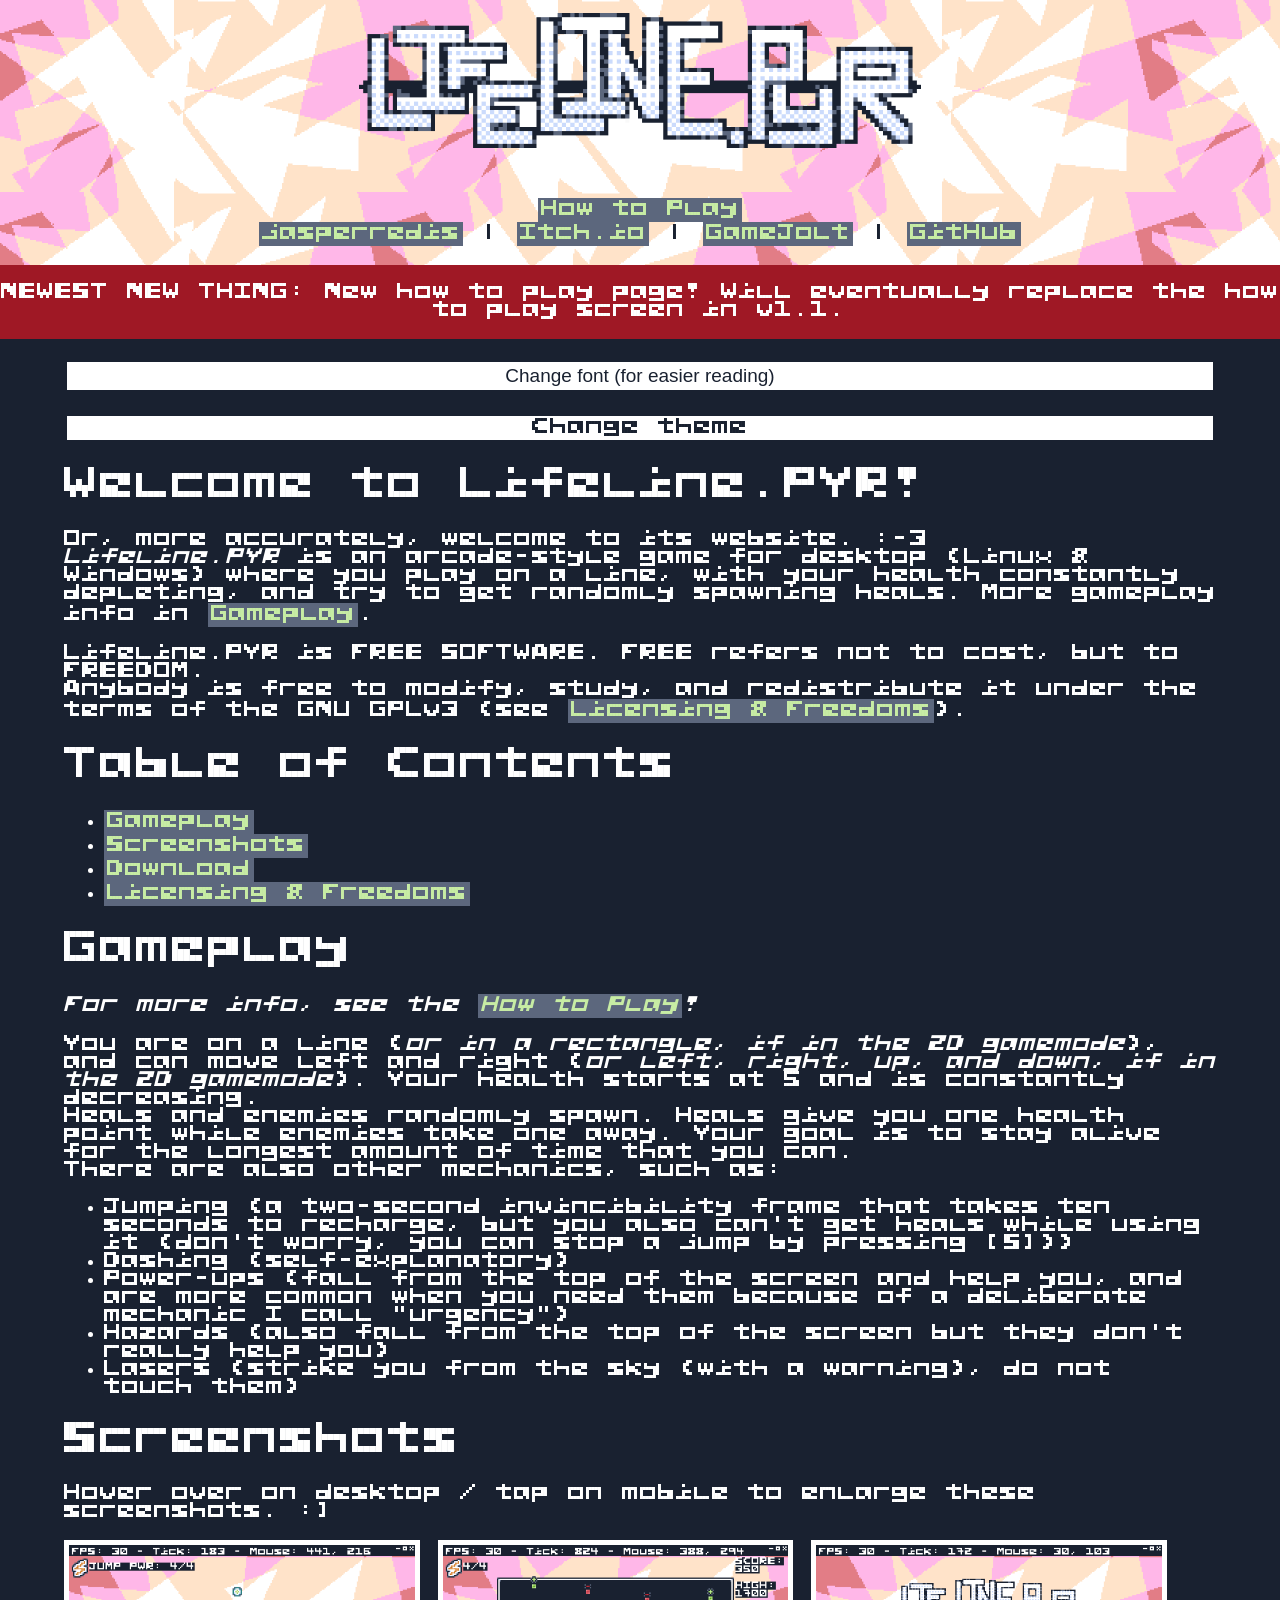
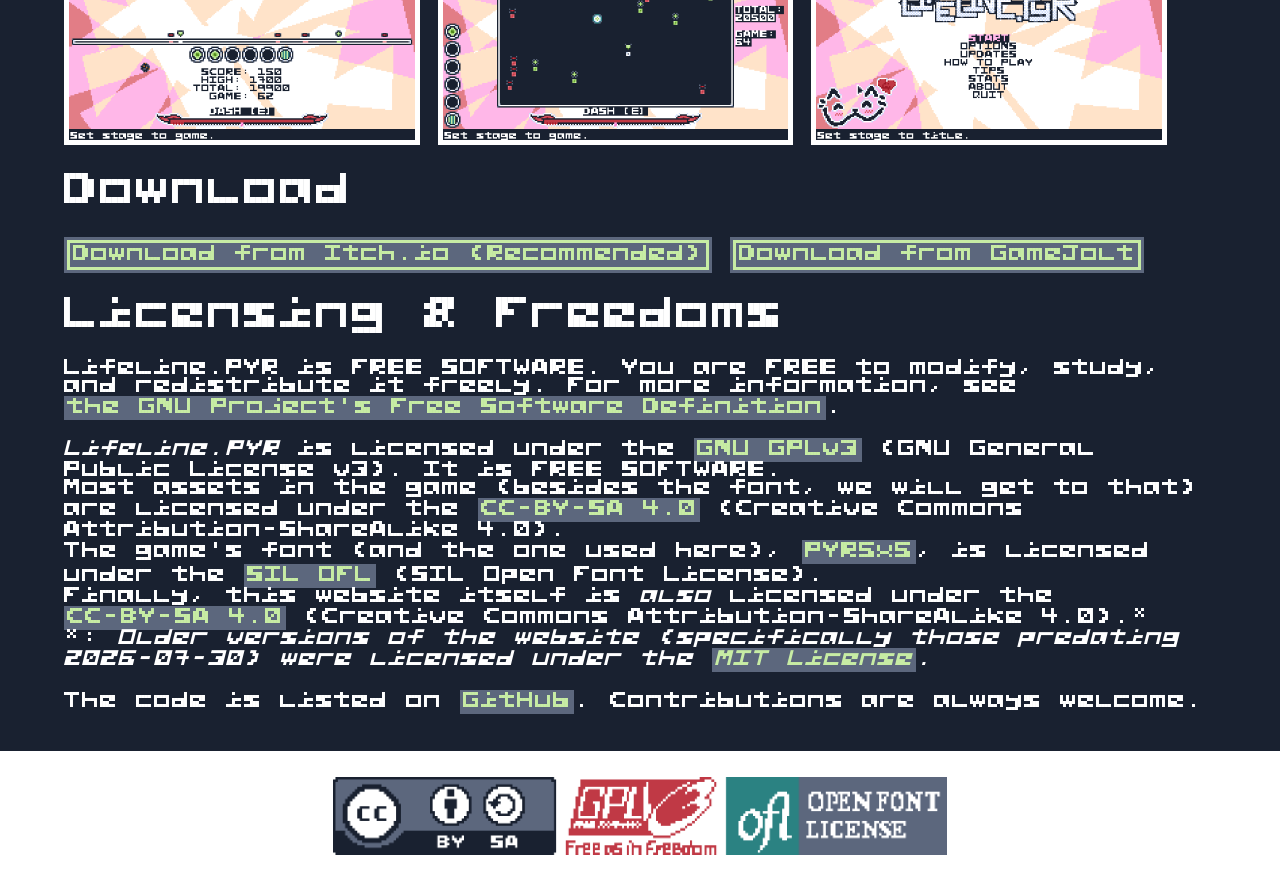
==== index.html @ 4464e3b1 "Slightly change wording" ====
<!DOCTYPE html>
<html lang="en">
  <head>
	<meta charset="UTF-8">
	<meta name="viewport" content="width=device-width, initial-scale=1.0">
	<title>Lifeline.PYR</title>
	<link rel="icon" type="image/x-icon" href="assets/favicon.png">
	<link rel="stylesheet" href="styles.css">
	<script src="look.js"></script>
  </head>
  <body>
	<header>
	  <img src="./assets/title.png" alt="Lifeline.PYR logo" id="title"><br>
	  <p>
		<a href="how-to-play.html">How to Play</a><br>
		<a href="https://jasperredis.net">jasperredis</a> | 
		<a href="https://jasperredis.itch.io/lifelinepyr">Itch.io</a> |
		<a href="https://gamejolt.com/games/lifelinepyr/1074695">GameJolt</a> |
		<a href="https://github.com/Jasperredis/Lifeline.PYR">GitHub</a>
	  </p>
	  <div id="new">
		<p><strong>NEWEST NEW THING:</strong>
		  New how to play page! Will eventually replace the how to play screen in v1.1.</p>
	  </div>
	</header>
	<main>
	  <button onclick="toggleFont()" class="look-btn" id="font-btn">Change font (for easier reading)</button>
	  <div class="dropdown">
		<button class="look-btn">Change theme</button>
		<div class="dropdown-content">
		  <p>
			These are all based on the in-game "HTP Themes" (how-to-play themes).<br>
			These are not built for readability; they are just novelty looks for fun :P<br>
			The default is "<b>White-on-Black (Dark)</b>".
		  </p>
		  <button onclick="setTheme('light')">Black-on-White (Light)</button>
		  <button onclick="setTheme('sand')">Sand</button>
		  <button onclick="setTheme('ocean')">Ocean</button>
		  <button onclick="setTheme('watermelon')">Watermelon</button>
		  <button onclick="setTheme('def')">White-on-Black (Dark)</button>
		  <button onclick="setTheme('demo')">Demo</button>
		  <button onclick="setTheme('original')">Original</button>
		</div>
	  </div>

	  <h1 id="welcome">Welcome to Lifeline.PYR!</h1>
	  <p>
		Or, more accurately, welcome to its website. :-3<br>
		<i>Lifeline.PYR</i> is an arcade-style game for desktop (Linux & Windows)
		where you play on a line, with your health constantly depleting,
		and try to get randomly spawning heals.
		More gameplay info in <a href="#gameplay">Gameplay</a>.<br><br>
		Lifeline.PYR is FREE SOFTWARE. FREE refers not to cost, but to FREEDOM.<br>
		Anybody is free to modify, study, and redistribute it under the terms of the GNU GPLv3
		(see <a href="#free">Licensing & Freedoms</a>).
	  </p>
	  
	  <h1 id="toc">Table of Contents</h1>
	  <ul>
		<li><a href="#gameplay">Gameplay</a></li>
		<li><a href="#screenshots">Screenshots</a></li>
		<li><a href="#download">Download</a></li>
		<li><a href="#free">Licensing & Freedoms</a></li>
	  </ul>
	  
	  <h1 id="gameplay">Gameplay</h1>
	  <p>
		<i>For more info, see the <a href="how-to-play.html">How to Play</a>!</i><br><br>
		You are on a line (<i>or in a rectangle, if in the 2D gamemode</i>),
		and can move left and right (<i>or left, right, up, and down, if in the 2D gamemode</i>).
		Your health starts at 5 and is constantly decreasing.<br>
		Heals and enemies randomly spawn. Heals give you one health point while enemies take one away.
		Your goal is to stay alive for the longest amount of time that you can.<br>
		There are also other mechanics, such as:
	  </p>
	  <ul>
		<li>
		  Jumping (a two-second invincibility frame that takes ten seconds to recharge,
		  but you also can't get heals while using it (don't worry, you can stop a jump by pressing [S]))
		</li>
		<li>
		  Dashing (self-explanatory)
		</li>
		<li>
		  Power-ups (fall from the top of the screen and help you, and
		  are more common when you need them because of a deliberate mechanic I call "urgency")
		</li>
		<li>
		  Hazards (also fall from the top of the screen but they don't really help you)
		</li>
		<li>
		  Lasers (strike you from the sky (with a warning), do not touch them)
		</li>
	  </ul>
	  
	  <h1 id="screenshots">Screenshots</h1>
	  <p>Hover over on desktop / tap on mobile to enlarge these screenshots. :]</p>
	  <img class="screenshot" src="./assets/screenshot1.png">
	  <img class="screenshot" src="./assets/screenshot2.png">
	  <img class="screenshot" src="./assets/screenshot3.png">
	  
	  <h1 id="download">Download</h1>
	  <a id="itch-io-btn" class="button-a" href="https://jasperredis.itch.io/lifelinepyr">
		<button>Download from Itch.io (Recommended)</button>
	  </a>
	  <a id="gamejolt-btn" class="button-a" href="https://gamejolt.com/games/lifelinepyr/1074695">
		<button>Download from GameJolt</button>
	  </a>

	  <h1 id="free">Licensing & Freedoms</h1>
	  <p>
		Lifeline.PYR is FREE SOFTWARE. You are FREE to modify, study, and redistribute it freely.
		For more information, see
		<a href="https://www.gnu.org/philosophy/free-sw.html">the GNU Project's Free Software Definition</a>.<br><br>
		<i>Lifeline.PYR</i> is licensed under the
		<a href="https://www.gnu.org/licenses/gpl-3.0.html">GNU GPLv3</a>
		(GNU General Public License v3). It is FREE SOFTWARE.<br>
		Most assets in the game (besides the font, we will get to that) are licensed under the
		<a href="https://creativecommons.org/licenses/by-sa/4.0/legalcode.en">CC-BY-SA 4.0</a>
		(Creative Commons Attribution-ShareAlike 4.0).<br>
		The game's font (and the one used here),
		<a href="https://github.com/Jasperredis/PYR5x5">PYR5x5</a>, is licensed under the
		<a href="https://openfontlicense.org/open-font-license-official-text/">SIL OFL</a>
		(SIL Open Font License).<br>
		Finally, this website itself is <i>also</i> licensed under the
		<a href="https://creativecommons.org/licenses/by-sa/4.0/legalcode.en">CC-BY-SA 4.0</a>
		(Creative Commons Attribution-ShareAlike 4.0).*<br>
		*: <i>Older versions of the website (specifically those predating 2026-07-30) were licensed
		under the <a href="https://opensource.org/license/MIT">MIT License</a>.</i><br><br>
		The code is listed on <a href="https://github.com/Jasperredis/Lifeline.PYR">GitHub</a>.
		Contributions are always welcome.<br><br>
	  </p>
	</main>
	<footer>
	  <img id="license-logos" src="./assets/licenses.png" alt="Pixelated versions of license logos">
	</footer>
  </body>
</html>
---- styles.css ----
@font-face {
    font-family: 'PYR5x5';
    src: url('./assets/PYR5x5Regular.ttf') format('truetype');
}

:root {
	font-family: PYR5x5;
	--font-btn-font: sans-serif;
	--dark: #192130;
	--header-text: #192130;
	--grey: #5c677d;
	--light: #ffffff;
	--red-1: #9f1825;
	--red-2: #d95763;
	--green-1: #487d15;
	--green-2: #c7eca4;
	--bg-img: url("./assets/background.png");
}
:root.easy-font { font-family: sans-serif; --font-btn-font: PYR5x5; }
:root.light {
	--dark: #ffffff; --light: #192130;
	--red-2: #9f1825; --red-1: #d95763;
}
:root.sand {
	--dark: #dd9551; --light: #ffe3c9;
	--red-2: #9f1825; --red-1: #d95763;
	--bg-img: url("./assets/background-sand.png");
}
:root.ocean {
	--dark: #2a8282; --light: #ffe3c9;
	--red-2: #9f1825; --red-1: #d95763;
	--bg-img: url("./assets/background-thunder.png");
}
:root.watermelon {
	--dark: #e27d86; --light: #c7eca4;
	--red-2: #9f1825; --red-1: #d95763;
	--bg-img: url("./assets/background-alt.png");
}
:root.demo {
	--dark: #9f1825; --light: #ffffff;
	--bg-img: url("./assets/background-red.png");
}
:root.original {
	--dark: #ca7728; --light: #192130;
	--red-2: #9f1825; --red-1: #d95763;
	--bg-img: url("./assets/background-jrises.png");
}

body {
	background-color: var(--dark);
	color: var(--light);
	font-size: 19px;
	margin: 0;
}

/* Header */
header {
	display: flex;
	flex-direction: column;
	background-image: var(--bg-img);
	background-size: 30%;
	justify-content: center;
	align-items: center;
	color: var(--header-text);
	text-align: center;
}
h2 { margin: 2px; }
#title { height: 15vh; padding: 1%; }
#new {
	background-color: var(--red-1);
	color: var(--light);
	text-align: center;
	width: 100%;
}

/* Links / Buttons */
a, button {
	display: inline-block;
	padding: 3px;
	background-color: var(--grey);
	text-decoration: none;
	color: var(--green-2);
}
a:hover, button:hover {
	color: var(--red-2);
	background-color: var(--light);
}
button {
	border-radius: 0px;
	border: 3px solid;
	font-family: inherit;
	font-size: inherit;
}
#itch-io-button { background-color: var(--green-1); }
#gamejolt-button { background-color: var(--dark); }

/* Footer */
#license-logos { width: 50%; }
footer {
	display: flex;
	background-color: var(--light);
	color: var(--dark);
	justify-content: center;
	padding: 2%;
}

/* Dropdown */
.dropdown-content {
	display: none;
	position: absolute;
	padding: 5px;
	background-color: var(--light);
	color: var(--dark);
	box-shadow: 0px 8px 16px 0px rgba(0,0,0,0.2);
}
.dropdown-content p { margin: 0; }
.dropdown:hover .dropdown-content { display: block; }

/* Other */
main { padding: 0 5% 0 5%; }
.screenshot {
	width: 30%;
	border: 5px solid var(--light);
	transition: 0.2s ease-out;
}
.screenshot:hover { transform: scale(1.1); box-shadow: 0px 0px 10px #000000; }
main img { width: 90%; }
#laser { width: 5%; }
pyr { font-family: PYR5x5; }
th { text-align: left; }

/* Look button */
.look-btn {
	background-color: var(--light);
	color: var(--dark);
	width: 100%;
}
.look-btn:hover { background-color: var(--dark); color: var(--light); }
#font-btn { margin: 20px 0 20px 0; font-family: var(--font-btn-font); }

/* Mobile */
@media screen and (max-width: 768px) {
    body {
		font-size: 14px;
	}
	header {
		padding: 0 5% 0 5%;
	}
	#title {
		height: 12vh;
	}
	.screenshot {
		width: 100%;
	}
	.button-a, button {
		width: 100%;
	}
}
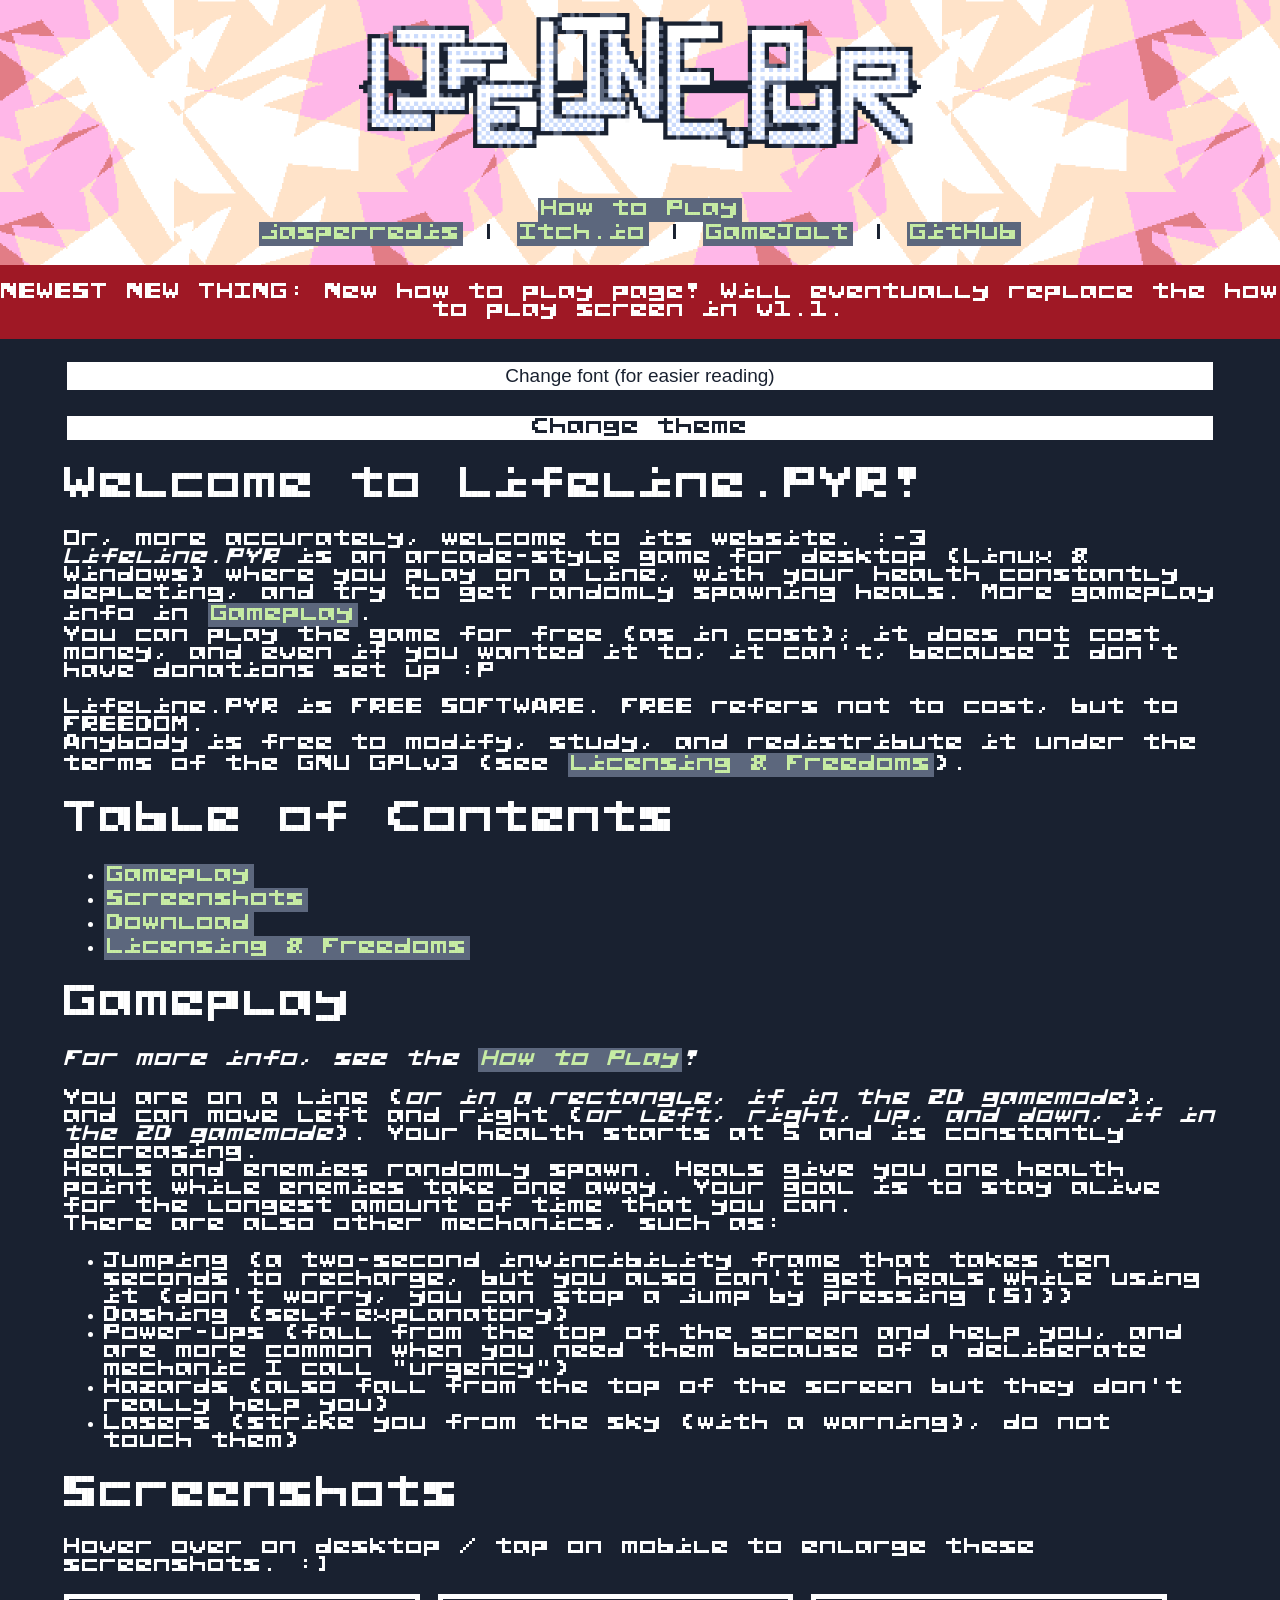
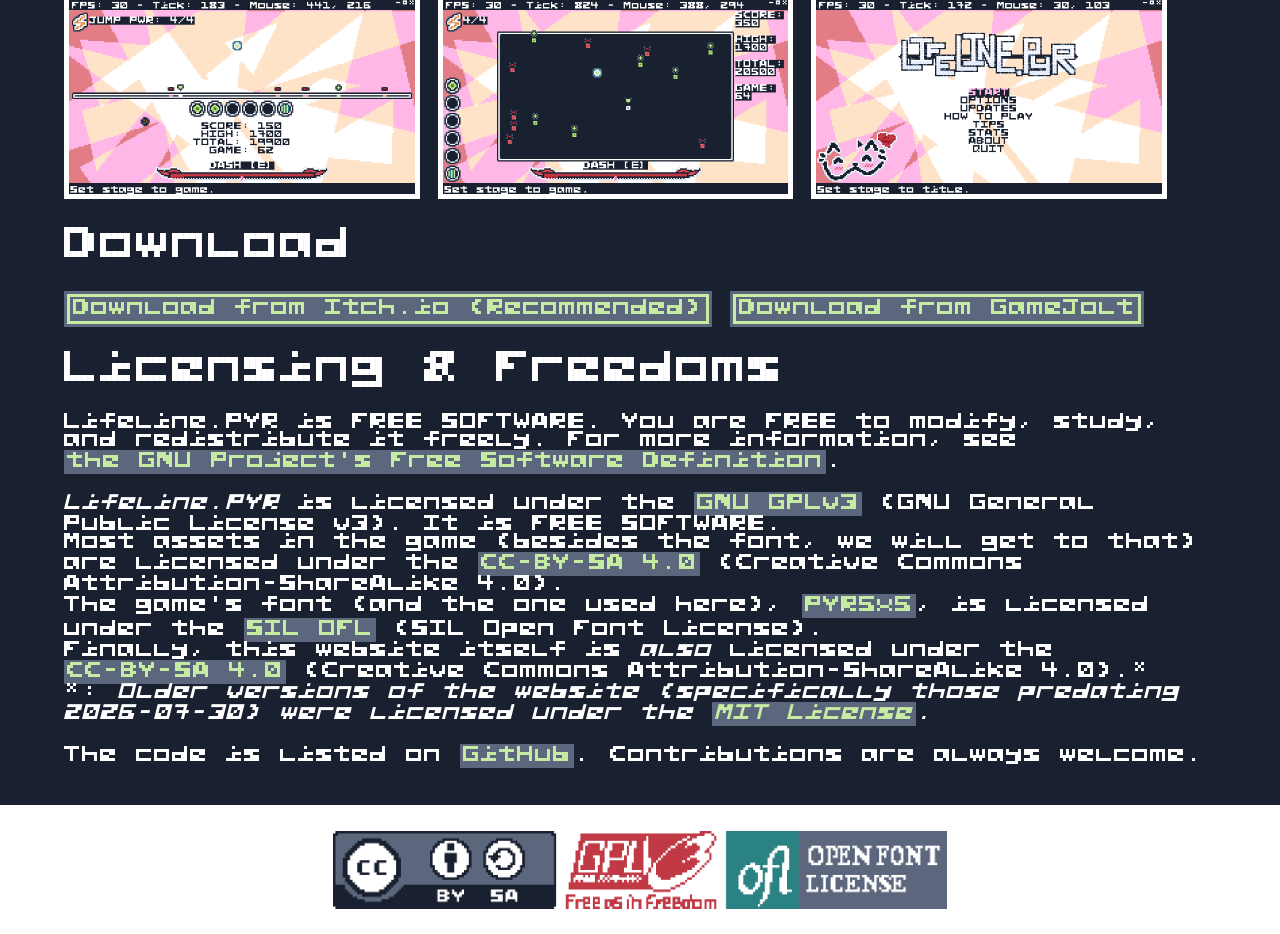
==== commit 61465fa8: "Add note about that this game is free, which is nice :)" ====
--- a/index.html
+++ b/index.html
@@ -49,7 +49,9 @@
 		<i>Lifeline.PYR</i> is an arcade-style game for desktop (Linux & Windows)
 		where you play on a line, with your health constantly depleting,
 		and try to get randomly spawning heals.
-		More gameplay info in <a href="#gameplay">Gameplay</a>.<br><br>
+		More gameplay info in <a href="#gameplay">Gameplay</a>.<br>
+		You can play the game for free (as in cost); it does not cost money, and even if you wanted it to,
+		it can't, because I don't have donations set up :P<br><br>
 		Lifeline.PYR is FREE SOFTWARE. FREE refers not to cost, but to FREEDOM.<br>
 		Anybody is free to modify, study, and redistribute it under the terms of the GNU GPLv3
 		(see <a href="#free">Licensing & Freedoms</a>).
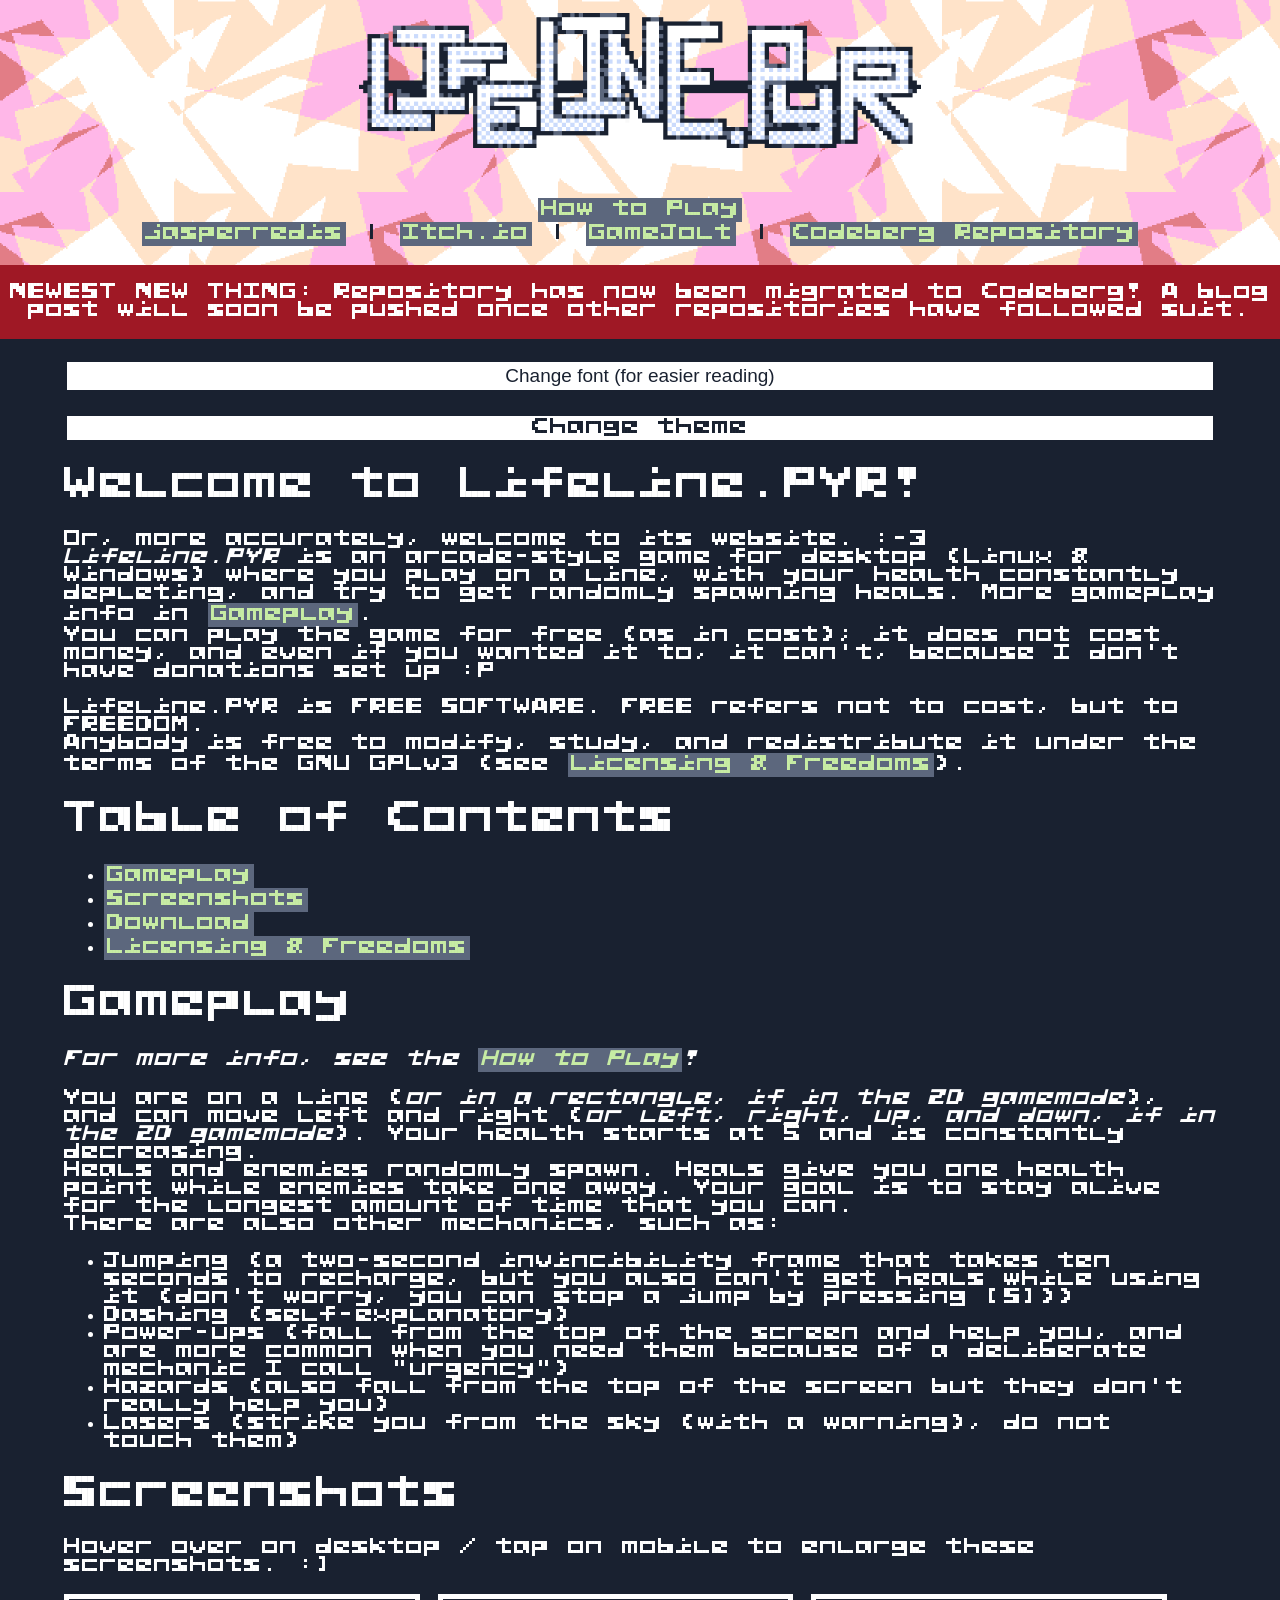
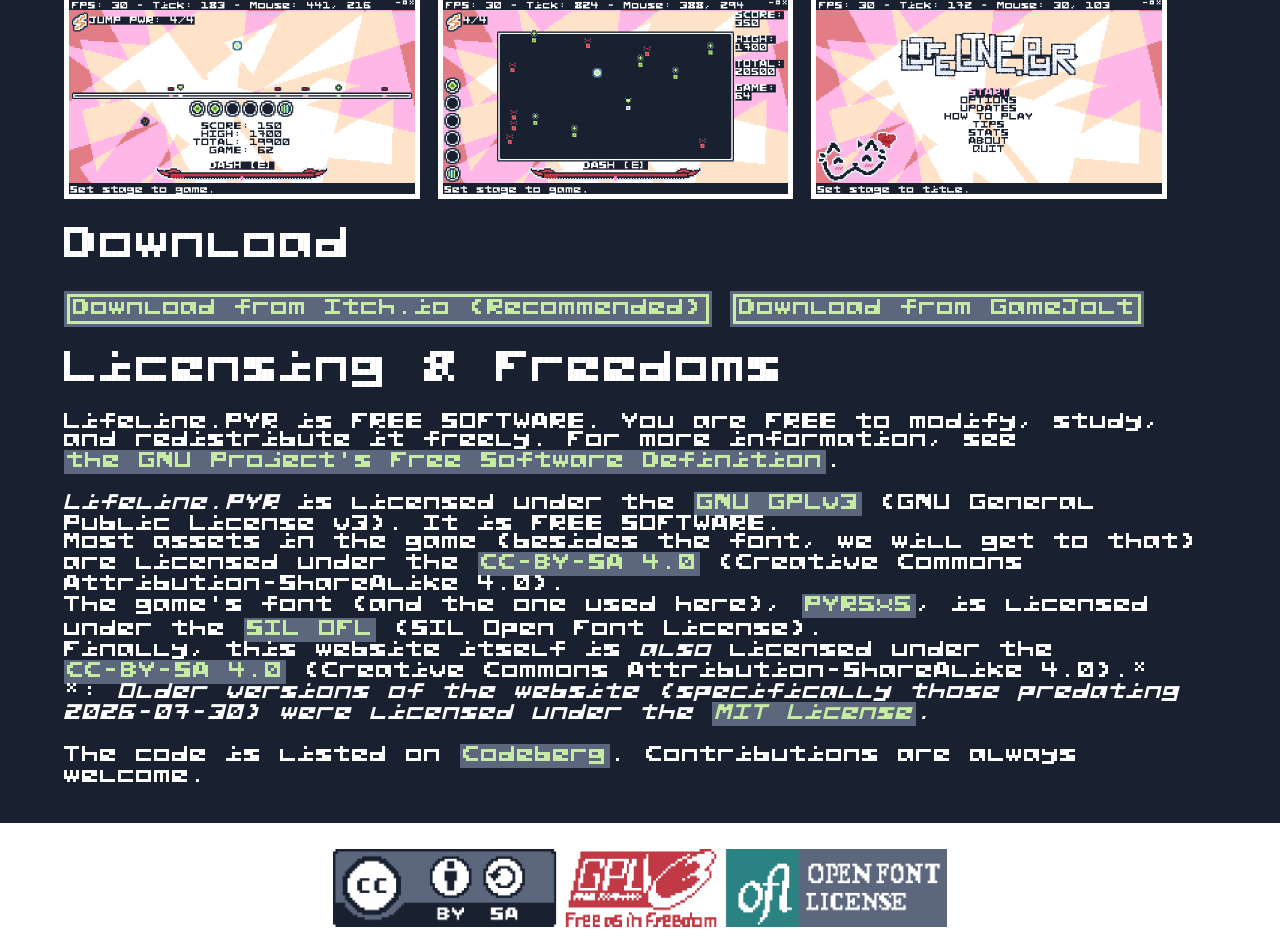
==== commit c9a5ae2e: "Update on repository migration" ====
--- a/index.html
+++ b/index.html
@@ -16,11 +16,12 @@
 		<a href="https://jasperredis.net">jasperredis</a> | 
 		<a href="https://jasperredis.itch.io/lifelinepyr">Itch.io</a> |
 		<a href="https://gamejolt.com/games/lifelinepyr/1074695">GameJolt</a> |
-		<a href="https://github.com/Jasperredis/Lifeline.PYR">GitHub</a>
+		<a href="https://codeberg.org/jasperredis/Lifeline.PYR">Codeberg Repository</a>
 	  </p>
 	  <div id="new">
 		<p><strong>NEWEST NEW THING:</strong>
-		  New how to play page! Will eventually replace the how to play screen in v1.1.</p>
+		  Repository has now been migrated to Codeberg! A blog post will soon be pushed once other
+		  repositories have followed suit.</p>
 	  </div>
 	</header>
 	<main>
@@ -129,7 +130,7 @@
 		(Creative Commons Attribution-ShareAlike 4.0).*<br>
 		*: <i>Older versions of the website (specifically those predating 2026-07-30) were licensed
 		under the <a href="https://opensource.org/license/MIT">MIT License</a>.</i><br><br>
-		The code is listed on <a href="https://github.com/Jasperredis/Lifeline.PYR">GitHub</a>.
+		The code is listed on <a href="https://codeberg.org/jasperredis/Lifeline.PYR">Codeberg</a>.
 		Contributions are always welcome.<br><br>
 	  </p>
 	</main>
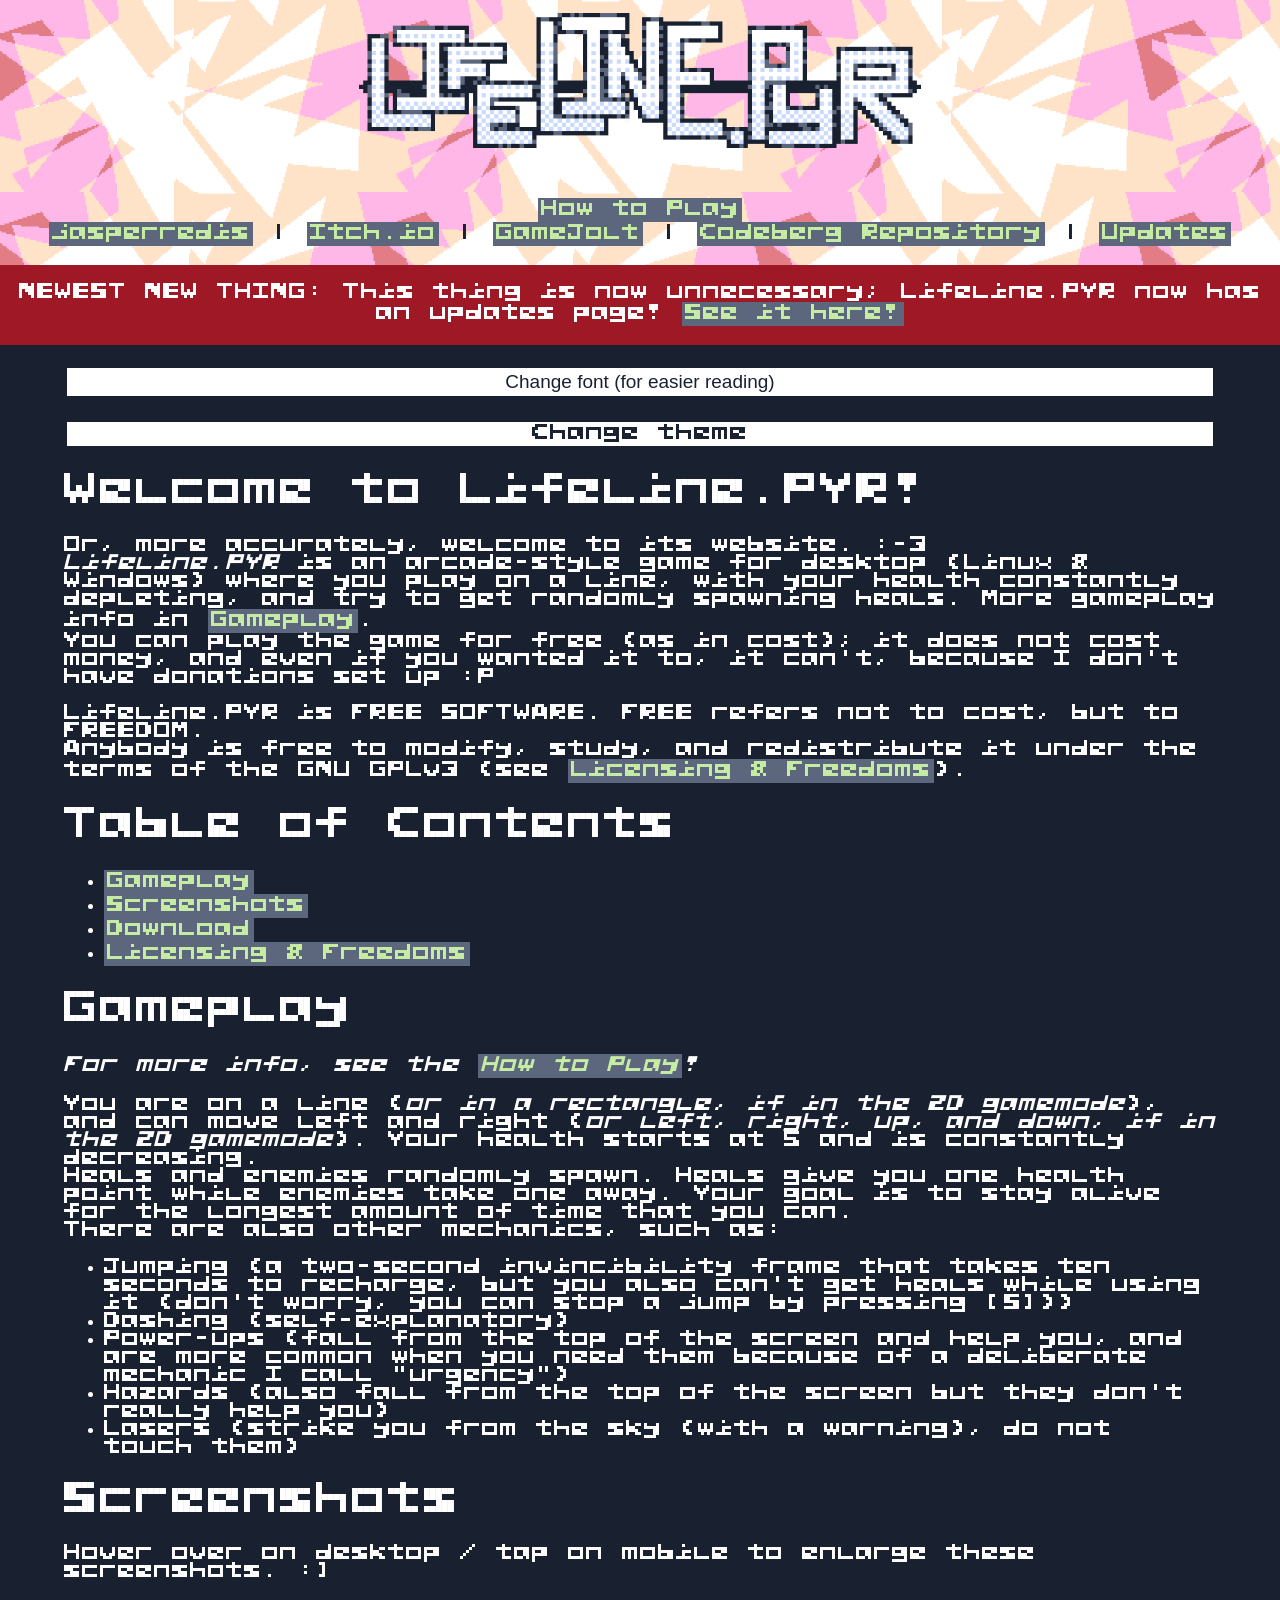
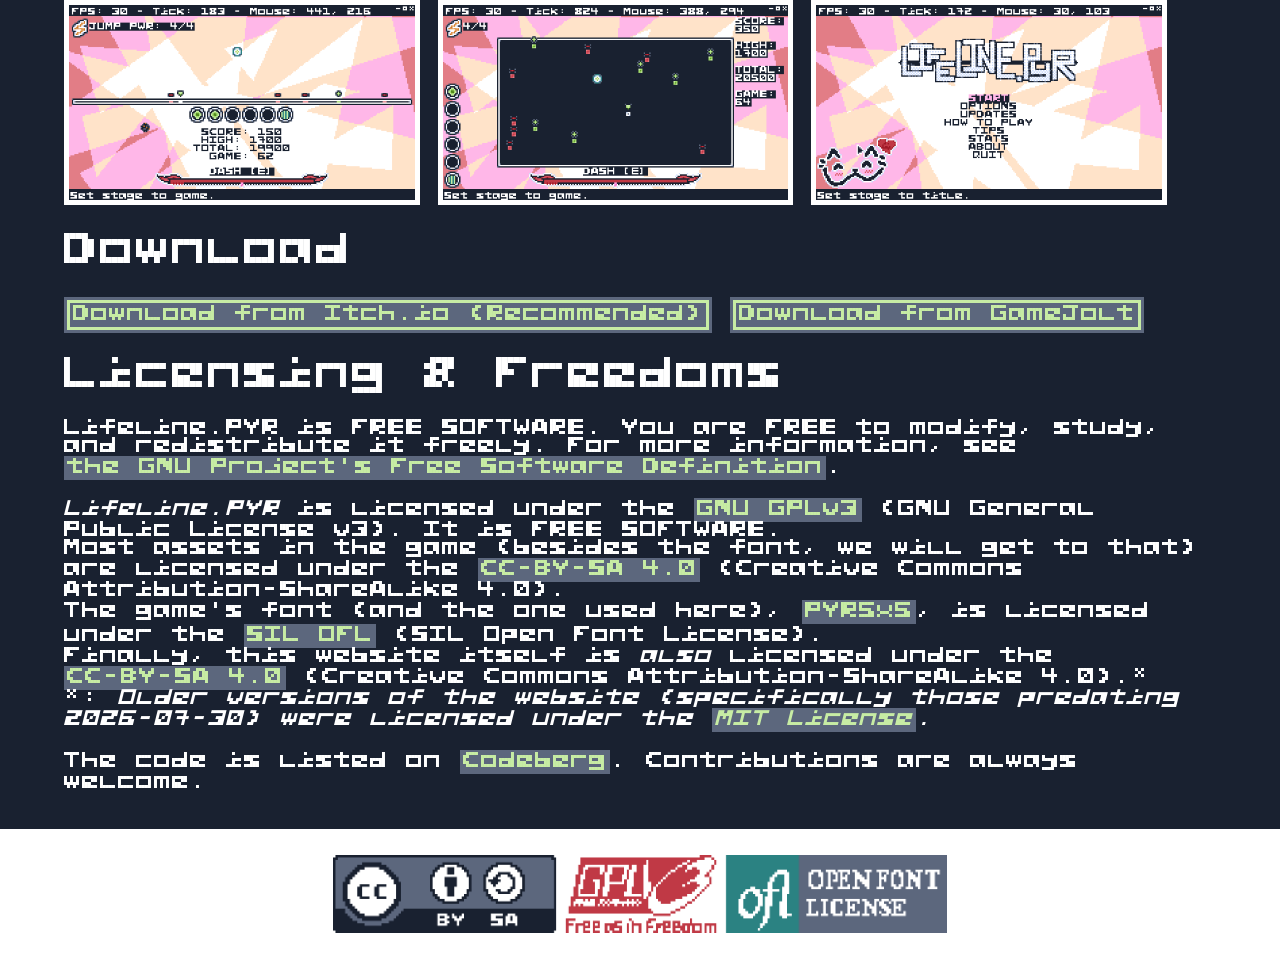
==== commit c53f97ba: "Note about moved updates, update updates.yaml" ====
--- a/index.html
+++ b/index.html
@@ -16,12 +16,13 @@
 		<a href="https://jasperredis.net">jasperredis</a> | 
 		<a href="https://jasperredis.itch.io/lifelinepyr">Itch.io</a> |
 		<a href="https://gamejolt.com/games/lifelinepyr/1074695">GameJolt</a> |
-		<a href="https://codeberg.org/jasperredis/Lifeline.PYR">Codeberg Repository</a>
+		<a href="https://codeberg.org/jasperredis/Lifeline.PYR">Codeberg Repository</a> |
+		<a href="https://jasperredis.net/updates.html#lifelinepyr">Updates</a>
 	  </p>
 	  <div id="new">
 		<p><strong>NEWEST NEW THING:</strong>
-		  Repository has now been migrated to Codeberg! A blog post will soon be pushed once other
-		  repositories have followed suit.</p>
+		  This thing is now unnecessary; Lifeline.PYR now has an updates page!
+		  <a href="https://jasperredis.net/updates.html#lifelinepyr">See it here!</a></p>
 	  </div>
 	</header>
 	<main>
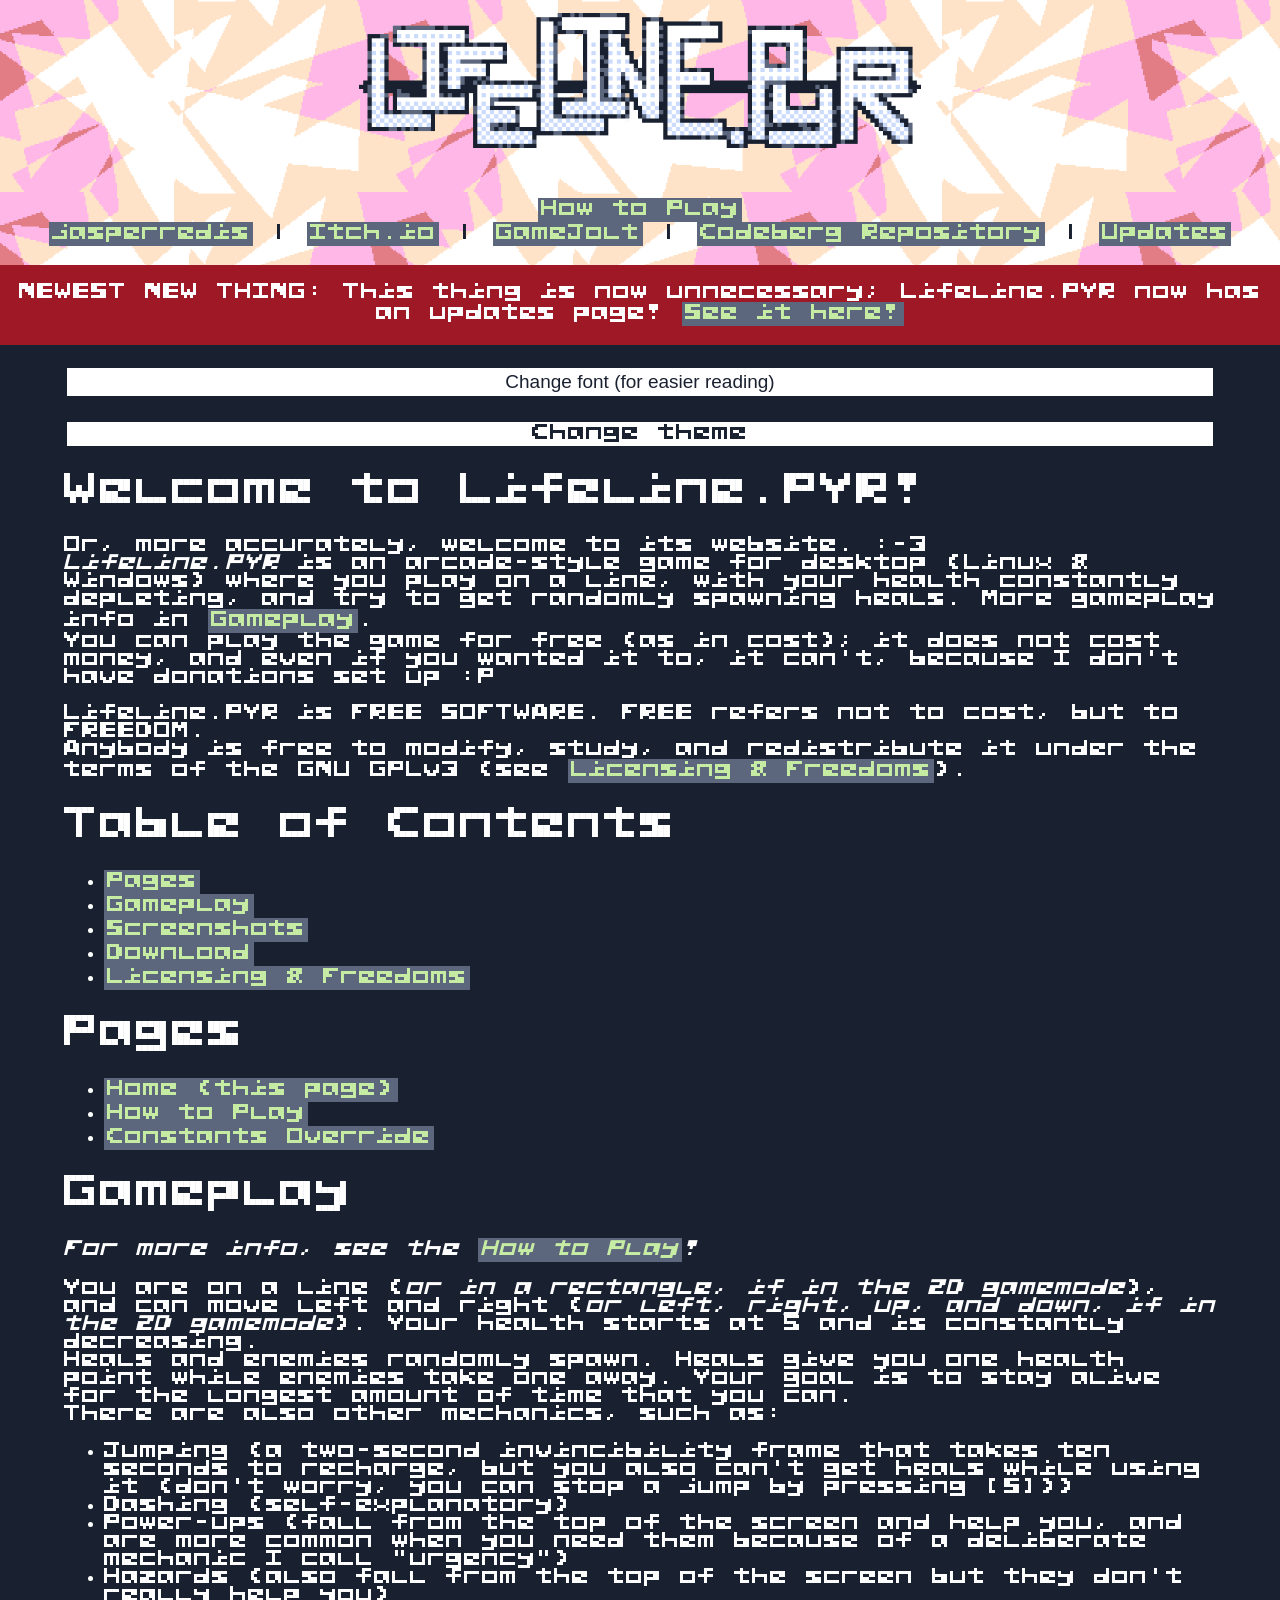
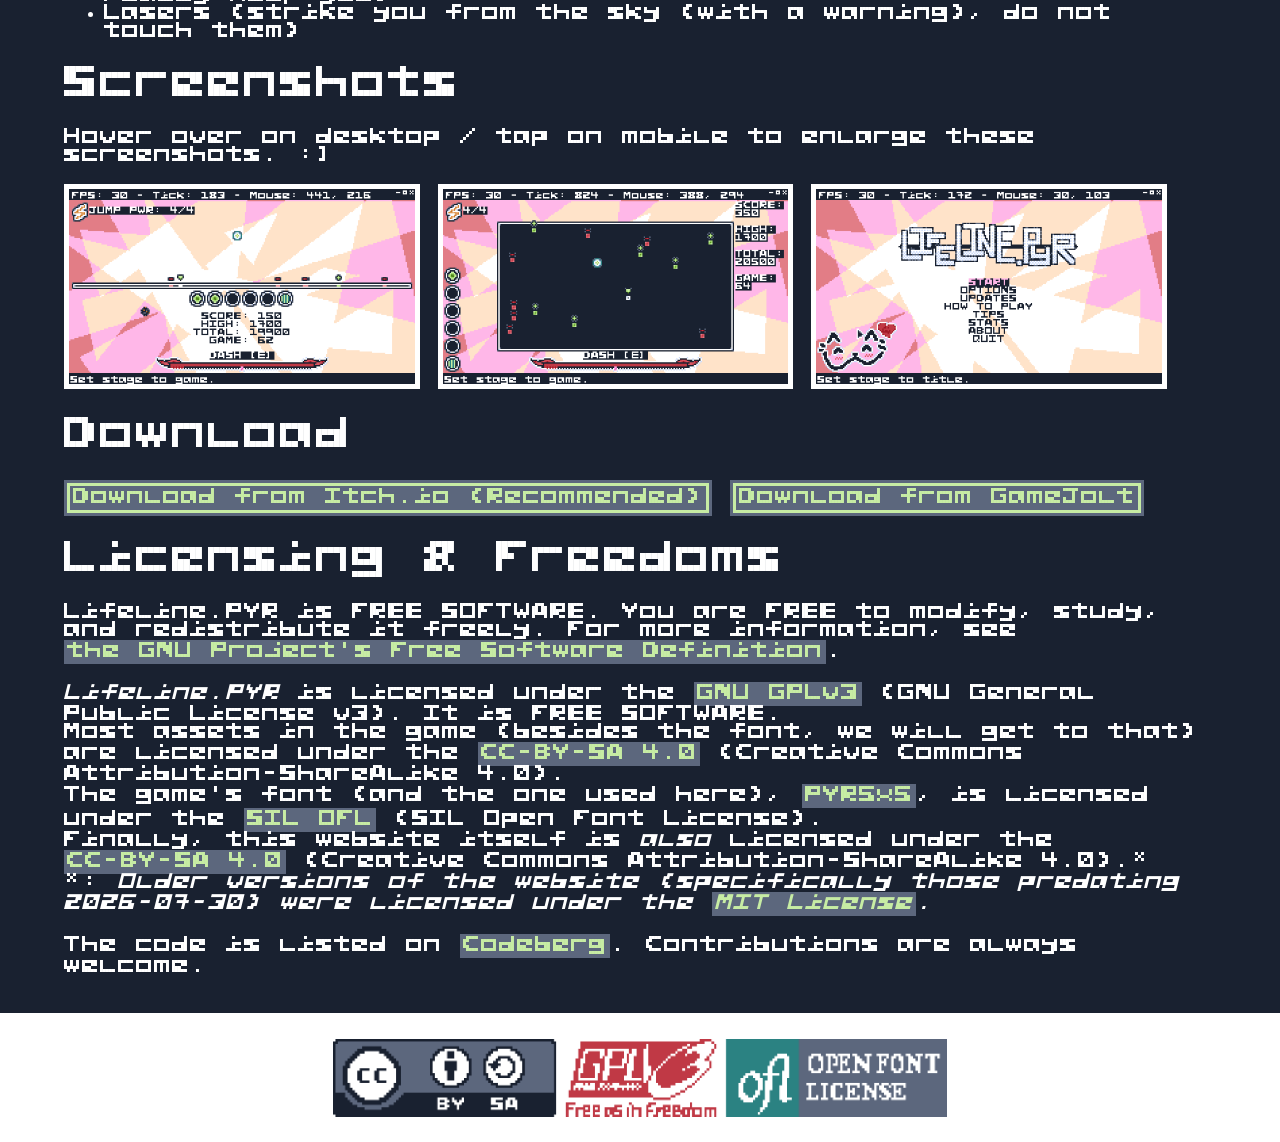
==== commit da3fdd48: "Document constants override and add home link to how to play header" ====
--- a/index.html
+++ b/index.html
@@ -8,6 +8,7 @@
 	<link rel="stylesheet" href="styles.css">
 	<script src="look.js"></script>
   </head>
+  
   <body>
 	<header>
 	  <img src="./assets/title.png" alt="Lifeline.PYR logo" id="title"><br>
@@ -25,6 +26,7 @@
 		  <a href="https://jasperredis.net/updates.html#lifelinepyr">See it here!</a></p>
 	  </div>
 	</header>
+
 	<main>
 	  <button onclick="toggleFont()" class="look-btn" id="font-btn">Change font (for easier reading)</button>
 	  <div class="dropdown">
@@ -61,10 +63,18 @@
 	  
 	  <h1 id="toc">Table of Contents</h1>
 	  <ul>
+		<li><a href="#pages">Pages</a></li>
 		<li><a href="#gameplay">Gameplay</a></li>
 		<li><a href="#screenshots">Screenshots</a></li>
 		<li><a href="#download">Download</a></li>
 		<li><a href="#free">Licensing & Freedoms</a></li>
+	  </ul>
+
+	  <h1 id="pages">Pages</h1>
+	  <ul>
+		<li><a href="index.html">Home (this page)</a></li>
+		<li><a href="how-to-play.html">How to Play</a></li>
+		<li><a href="constants-override.html">Constants Override</a></li>
 	  </ul>
 	  
 	  <h1 id="gameplay">Gameplay</h1>
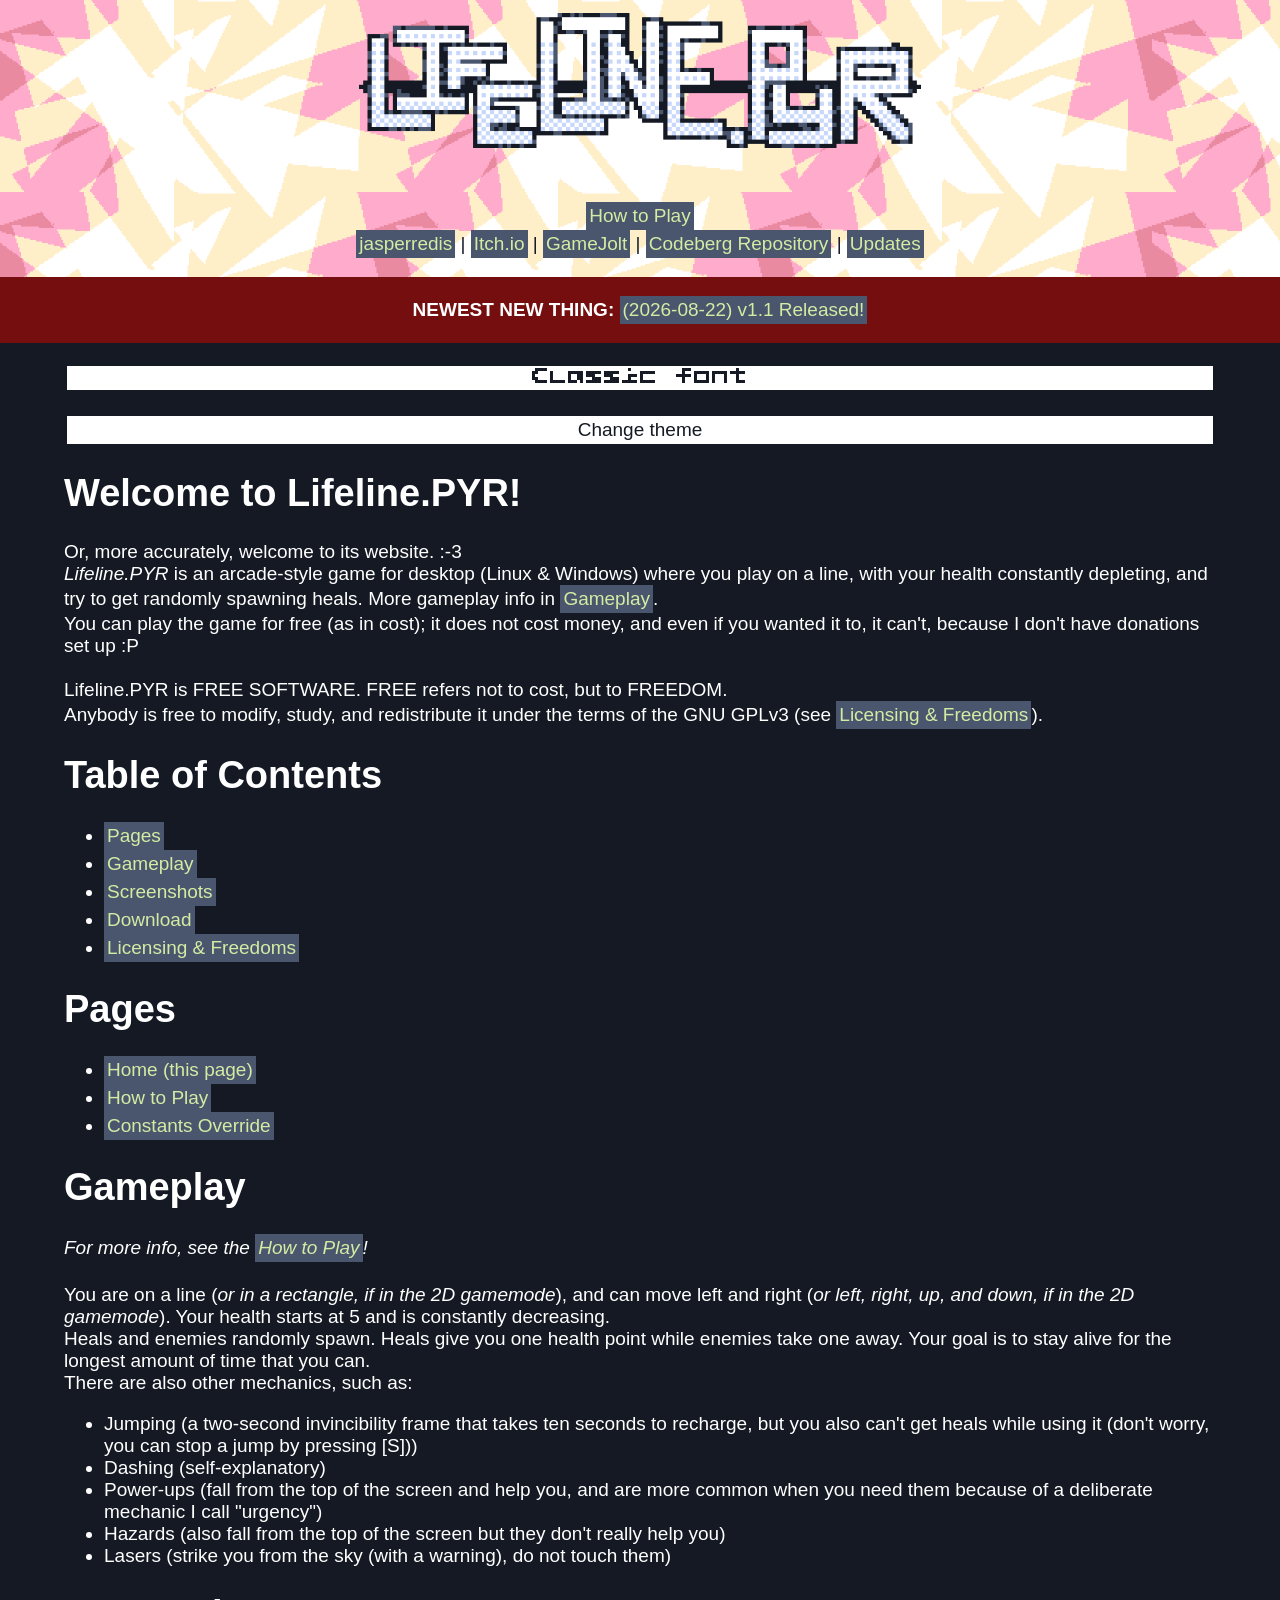
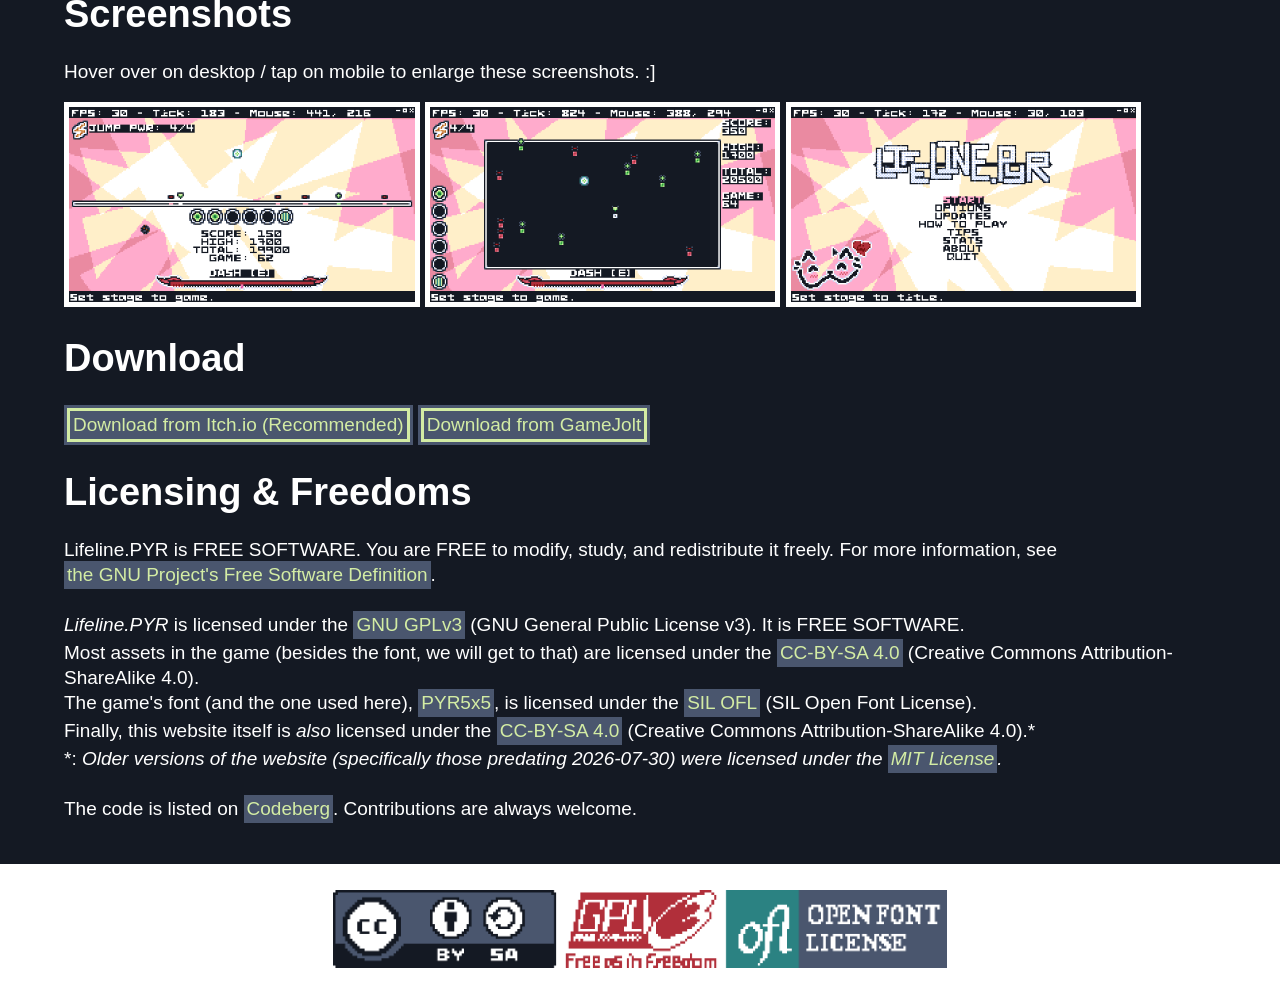
==== commit 52b69319: "Update website for v1.1" ====
--- a/index.html
+++ b/index.html
@@ -22,13 +22,14 @@
 	  </p>
 	  <div id="new">
 		<p><strong>NEWEST NEW THING:</strong>
-		  This thing is now unnecessary; Lifeline.PYR now has an updates page!
-		  <a href="https://jasperredis.net/updates.html#lifelinepyr">See it here!</a></p>
+		  <a href="https://jasperredis.net/updates.html/lifelinepyr-2026-08-22.html">
+			(2026-08-22) v1.1 Released!
+		</a></p>
 	  </div>
 	</header>
 
 	<main>
-	  <button onclick="toggleFont()" class="look-btn" id="font-btn">Change font (for easier reading)</button>
+	  <button onclick="toggleFont()" class="look-btn" id="font-btn">Classic font</button>
 	  <div class="dropdown">
 		<button class="look-btn">Change theme</button>
 		<div class="dropdown-content">
--- a/styles.css
+++ b/styles.css
@@ -4,45 +4,45 @@
 }
 
 :root {
-	font-family: PYR5x5;
-	--font-btn-font: sans-serif;
-	--dark: #192130;
-	--header-text: #192130;
-	--grey: #5c677d;
+	font-family: sans-serif;
+	--font-btn-font: PYR5x5;
+	--dark: #141923;
+	--header-text: #141923;
+	--grey: #4a566e;
 	--light: #ffffff;
-	--red-1: #9f1825;
-	--red-2: #d95763;
-	--green-1: #487d15;
-	--green-2: #c7eca4;
+	--red-1: #750f0f;
+	--red-2: #d9576c;
+	--green-1: #0f673d;
+	--green-2: #d3eca4;
 	--bg-img: url("./assets/background.png");
 }
-:root.easy-font { font-family: sans-serif; --font-btn-font: PYR5x5; }
+:root.cool-font { font-family: PYR5x5; --font-btn-font: sans-serif; }
 :root.light {
-	--dark: #ffffff; --light: #192130;
-	--red-2: #9f1825; --red-1: #d95763;
+	--dark: #ffffff; --light: #141923;
+	--red-2: #750f0f; --red-1: #d9576c;
 }
 :root.sand {
-	--dark: #dd9551; --light: #ffe3c9;
-	--red-2: #9f1825; --red-1: #d95763;
+	--dark: #d18947; --light: #ffefc9;
+	--red-2: #750f0f; --red-1: #d9576c;
 	--bg-img: url("./assets/background-sand.png");
 }
 :root.ocean {
-	--dark: #2a8282; --light: #ffe3c9;
-	--red-2: #9f1825; --red-1: #d95763;
+	--dark: #2b8282; --light: #ffefc9;
+	--red-2: #750f0f; --red-1: #d9576c;
 	--bg-img: url("./assets/background-thunder.png");
 }
 :root.watermelon {
-	--dark: #e27d86; --light: #c7eca4;
-	--red-2: #9f1825; --red-1: #d95763;
+	--dark: #e27d86; --light: #d3eca4;
+	--red-2: #750f0f; --red-1: #d9576c;
 	--bg-img: url("./assets/background-alt.png");
 }
 :root.demo {
-	--dark: #9f1825; --light: #ffffff;
+	--dark: #750f0f; --light: #ffffff;
 	--bg-img: url("./assets/background-red.png");
 }
 :root.original {
-	--dark: #ca7728; --light: #192130;
-	--red-2: #9f1825; --red-1: #d95763;
+	--dark: #ca7728; --light: #141923;
+	--red-2: #750f0f; --red-1: #d9576c;
 	--bg-img: url("./assets/background-jrises.png");
 }
 
